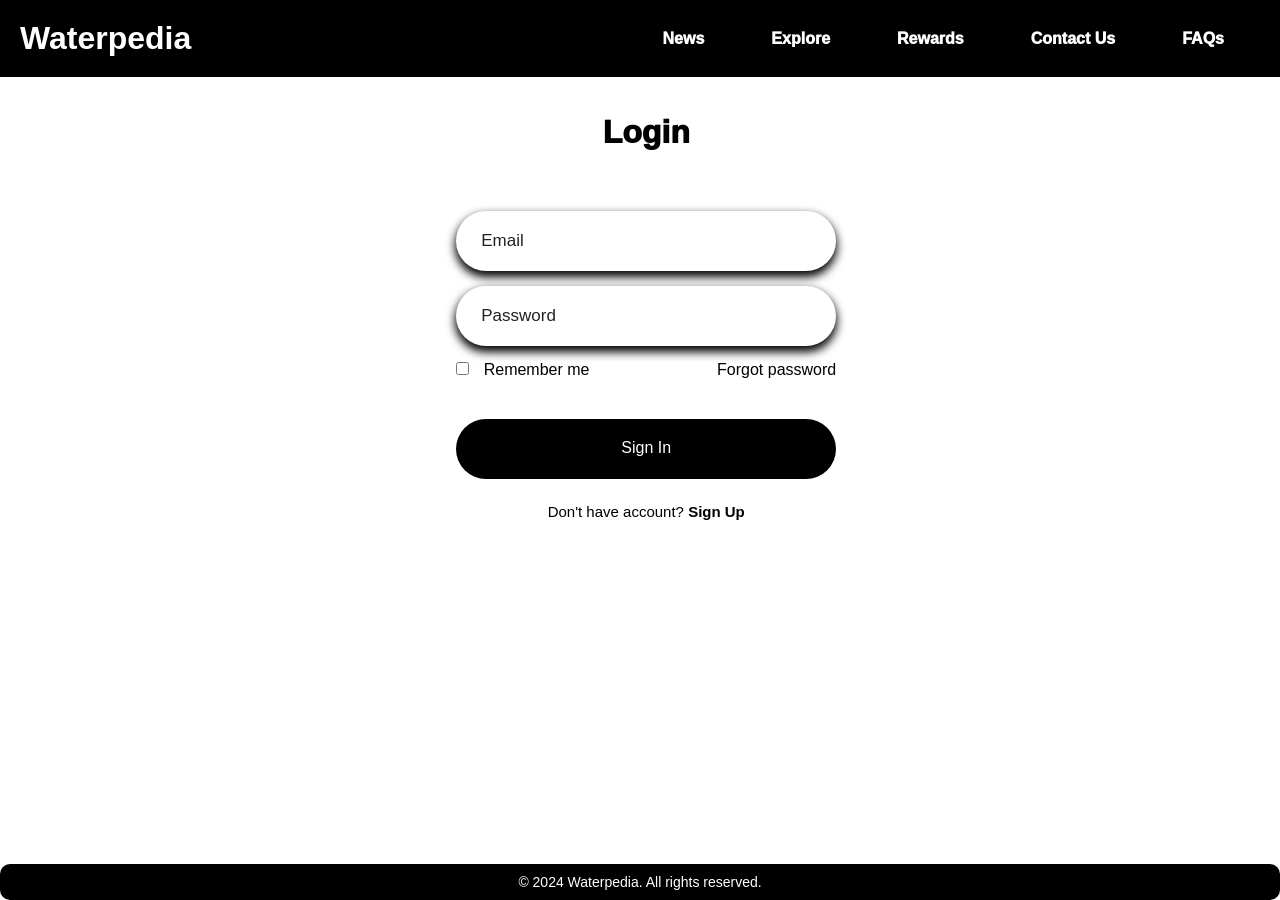
==== login.html @ cdb9ca56 "Add files via upload" ====
<!DOCTYPE html>
<html lang="en">
<head>
    <meta charset="UTF-8">
    <meta name="viewport" content="width=device-width, initial-scale=1.0">
    <meta name="description" content="Waterpedia Login and Register">
    <meta name="keywords" content="Waterpedia, login, register">
    <meta name="author" content="Waterpedia Team">
    <title>Login/Register - Waterpedia</title>
    <link rel="stylesheet" href="login.css">
</head>
<body>
    <header>
        <h1><a href="index.html">Waterpedia</a></h1>
        <nav aria-label="Main navigation">
            <ul>
                <li><a href="news.html">News</a></li>
                <li><a href="explore.html">Explore</a></li>
                <li><a href="rewards.html">Rewards</a></li>
                <li><a href="index.html#contact">Contact Us</a></li>
                <li><a href="faqs.html">FAQs</a></li>
            </ul>
        </nav>
    </header>
    
    <section class = "login">
        <div class="login-box">
            <div class="login-header">
                <h3 class = "login-head">Login</h3>
            </div>
            <div class="input-box">
                <input type="text" class="input-field" placeholder="Email" autocomplete="off" required>
            </div>
            <div class="input-box">
                <input type="password" class="input-field" placeholder="Password" autocomplete="off" required>
            </div>
            <div class="forgot">
                <section>
                    <input type="checkbox" id="check">
                    <label for="check">Remember me</label>
                </section>
                <section>
                    <a href="#">Forgot password</a>
                </section>
            </div>
            <div class="input-submit">
                <button class="submit-btn" id="submit"></button>
                <label for="submit">Sign In</label>
            </div>
            <div class="sign-up-link">
                <p>Don't have account? <a href="#">Sign Up</a></p>
            </div>
            </section>
    </section>

    <footer>
        <p>&copy; 2024 Waterpedia. All rights reserved.</p>
    </footer>

    <script defer src="login-script.js"></script>
</body>
</html>
---- login.css ----
@import url('https://fonts.googleapis.com/css2?family=Poppins:wght@400;500&display=swap');

*{
    margin: 0;
    padding: 0;
    box-sizing: border-box;
    font-family: 'Poppins',sans-serif;
}

body {
    background-size: cover;
    background-attachment: fixed;
    overflow-x: hidden;
    background-position: center;
    background-repeat: no-repeat;
}

header a {
    text-decoration: none;
    color: white; /* Adjust color as needed */
}

header a:hover {
    color: #ff0000; /* Change color on hover if desired */
}

header {
    background-color: black; 
    padding: 20px;
    color: black;
    padding: 20px;
    position: relative;
    z-index: 1;
    top: 0;
    left: 0;
    width: 100%;
    height: 100%;
    background: linear-gradient(
        rgb(0, 0, 0), /* Semi-transparent black overlay */
      rgb(0, 0, 0) /* Adjust these values to create different effects */
    );
    /* Add more gradient stops for different effects */
}

footer {
    padding: 5px;
    border-radius: 10px;
    text-align: center;
}

.hero1 {
    background-size: cover;
    background-position: center;
    color: #fff;
    height: 100vh; 
    display: flex;
    align-items: center;
    justify-content: center;
    padding: 20px;
    text-align:center;
    position: relative;
    z-index: 1;
    top: 0;
    left: 0;
    width: 100%;
    height: 100%;
    /* background: linear-gradient(
      rgba(107, 104, 104, 0.635), Semi-transparent black overlay 
      rgba(138, 135, 135,0) /* Adjust these values to create different effects 
    );
     Add more gradient stops for different effects */
}

.hero-content h1, .hero-content p, .hero-content .btn {
    color: black;
    text-decoration: none;
    margin: 10px 0;
}

/* Styling the navigation for better readability over the background */
nav ul {
    list-style: none;
    padding: 0;
    display: flex;
    gap: 15px;
}

/* Reset and Global Styles */
* {
    margin: 0;
    padding: 0;
    box-sizing: border-box;
    font-family: 'Noto Sans', sans-serif;
}

/* Header */
header {
    background-color:transparent;
    padding: 20px;
    display: flex;
    align-items: center;
    justify-content: space-between;
}

header h1 {
    color: black;
    font-size: 32px;
}

nav ul {
    list-style: none;
    display: flex;
    margin: 0;
    padding: 0;
}

nav ul li {
    margin-right: 20px;
    
}

nav ul li a {
    text-decoration: none;
    color: white;
    font-weight: 1000;
    padding: 0px 0px;
    transition: color 0.7s ease;
    border: solid transparent; 
    border-width: 1em;
    
}

nav ul li a:hover {
    color: #ff0000;
    text-decoration: underline;
}

.login-box{
    display: flex;
    justify-content: center;
    flex-direction: column;
    width: 440px;
    height: 440px;
    padding: 30px;
    margin-left: 33.3%;
}
h3{
    background-color:transparent;
    padding: 20px;
    display: flex;
    align-items: center;
    justify-content: center;
}

h3.login-head{
    font-size: 32px;
    font-weight: 1000;
    padding: 20px;
    display: flex;
    align-items: center;
    justify-content: center;
}
.login-header{
    text-align: center;
    justify-content: center;
    margin: 20px 0 40px 0;
}
.login-header header{
    color: #333;
    font-size: 30px;
    font-weight: 600;
}
.input-box .input-field{
    width: 100%;
    height: 60px;
    font-size: 17px;
    padding: 0 25px;
    margin-bottom: 15px;
    border-radius: 30px;
    border: none;
    box-shadow: 0px 5px 10px 1px rgb(0, 0, 0);
    outline: none;
    transition: .3s;
}
::placeholder{
    font-weight: 500;
    color: #222;
}
.input-field:focus{
    width: 105%;
}
.forgot{
    display: flex;
    justify-content: space-between;
    margin-bottom: 40px;
}
login{
    display: flex;
    align-items: center;
    font-size: 14px;
    color: #555;
}
#check{
    margin-right: 10px;
}
a{
    text-decoration: none;
}
a:hover{
    text-decoration: underline;
}
section a{
    color: black;
}
.input-submit{
    position: relative;
}
.submit-btn{
    width: 100%;
    height: 60px;
    background: black;
    border: none;
    border-radius: 30px;
    cursor: pointer;
    transition: .3s;
}
.input-submit label{
    position: absolute;
    top: 45%;
    left: 50%;
    color: #fff;
    -webkit-transform: translate(-50%, -50%);
    -ms-transform: translate(-50%, -50%);
    transform: translate(-50%, -50%);
    cursor: pointer;
}
.submit-btn:hover{
    background: black;
    transform: scale(1.05,1);
}
.sign-up-link{
    text-align: center;
    font-size: 15px;
    margin-top: 20px;
}
.sign-up-link a{
    color: #000;
    font-weight: 600;
}




footer {
    position: fixed;
    bottom: 0;
    width: 100%;
    background-color: rgba(0, 0, 0, 1);
    color: white;
    text-align: center;
    padding: 10px 0;
    border-radius: 10px;
    font-size: 14px;
}
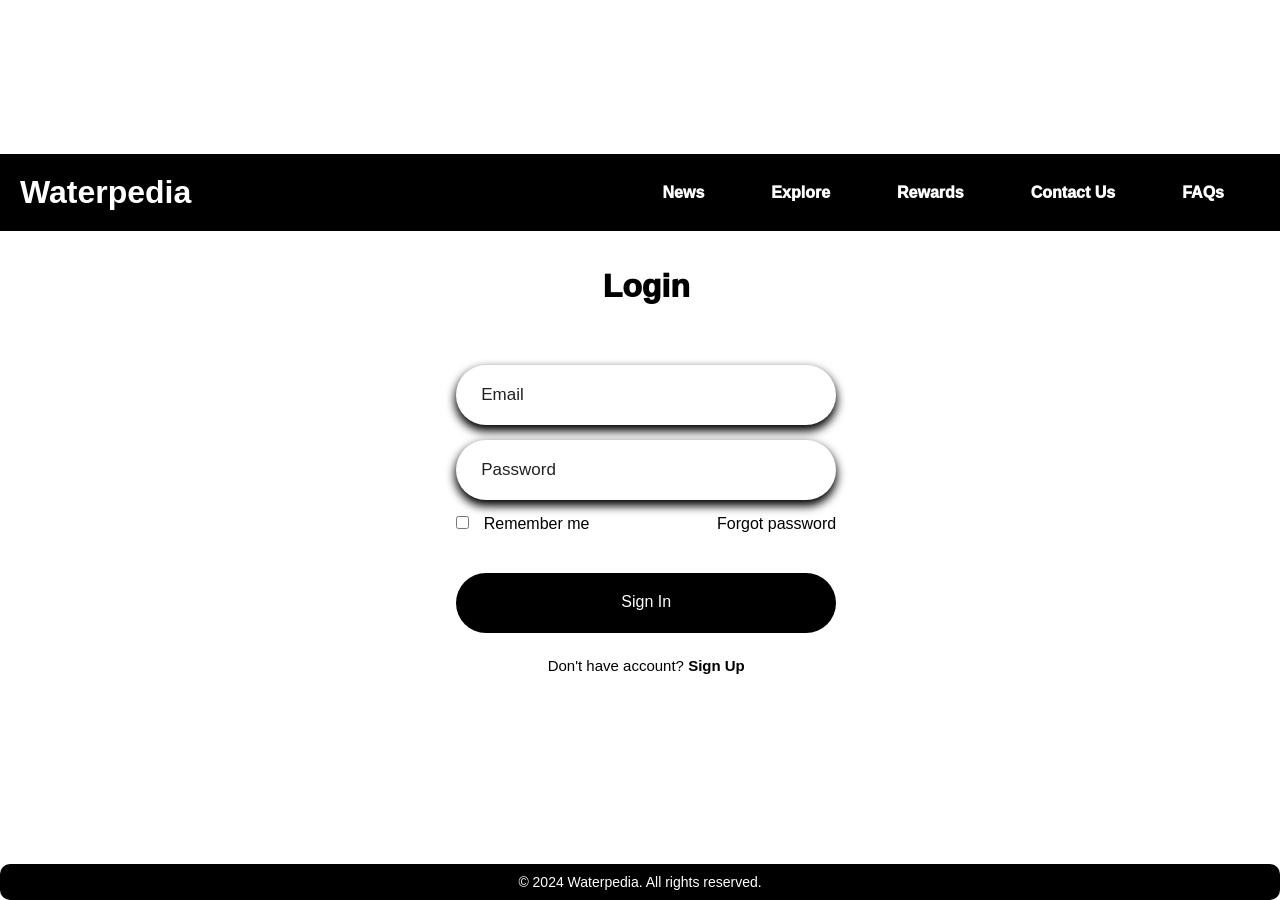
==== commit 25ba0fbe: "Update login.html" ====
--- a/login.html
+++ b/login.html
@@ -10,6 +10,7 @@
     <link rel="stylesheet" href="login.css">
 </head>
 <body>
+    <video autoplay muted loop> <source src="water_back.mp4" type="video/mp4"></video>
     <header>
         <h1><a href="index.html">Waterpedia</a></h1>
         <nav aria-label="Main navigation">
@@ -59,4 +60,4 @@
 
     <script defer src="login-script.js"></script>
 </body>
-</html>+</html>
